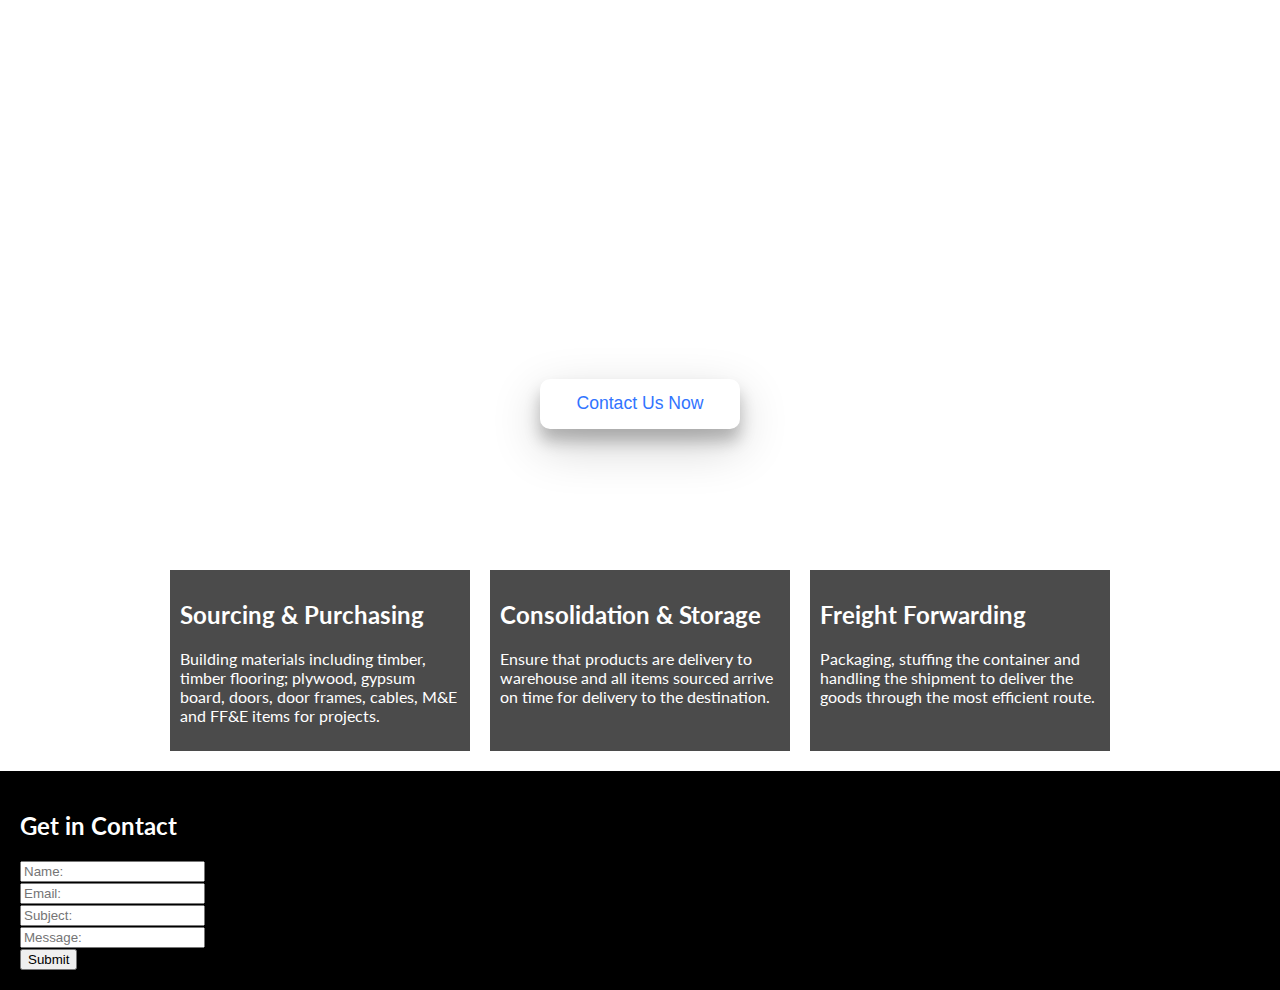
==== index.html @ b635711b "test commit" ====
<!DOCTYPE html>
<html lang="en">
<head>
    <meta charset="UTF-8">
    <meta name="viewport" content="width=device-width, initial-scale=1, minimum-scale=1" />
    <title>Supply Matters</title>
    <link href="assets/css/index.css" rel="stylesheet" type="text/css">
    <link href="assets/css/home.css" rel="stylesheet" type="text/css">
    <link href="https://fonts.googleapis.com/css2?family=Lato:ital,wght@0,400;0,700;0,900;1,300;1,900&display=swap" rel="stylesheet">
</head>
<body>
<div id="header">
    <ul>
        <li><a href="#home">Home</a></li>
        <li><a href="#about">About</a></li>
        <li><a href="#projects">Projects</a></li>
        <li><a href="#services">Services</a></li>
        <li><a href="#FAQ">FAQ</a></li>
    </ul>
</div>
<div id="content">
    <div id="home">
        <h1>Supply Matters</h1>
        <h2 id="animated-subtitle"></h2>
        <button>Contact Us Now</button>
    </div>
    <div id="description">
        <div class="sourcing description-element">
            <h2>Sourcing & Purchasing</h2>
            <p>Building materials including timber, timber flooring; plywood, gypsum board, doors, door frames, cables, M&E and FF&E items for projects.</p>
        </div>
        <div class="consolidation description-element">
            <h2>Consolidation & Storage</h2>
            <p>Ensure that products are delivery to warehouse and all items sourced arrive on time for delivery to the destination.</p>
        </div>
        <div class="freight description-element">
            <h2>Freight Forwarding</h2>
            <p>Packaging, stuffing the container and handling the shipment to deliver the goods through the most efficient route.</p>
        </div>
    </div>
</div>
<div id="footer">
    <h2>Get in Contact</h2>
    <form>
        <input type="text" placeholder="Name:">
    </br>
        <input type="email" placeholder="Email:">
    </br>

        <input type="text" placeholder="Subject:">
    </br>
    <input type="text" placeholder="Message:">
</br>

    <button type="submit">Submit</button>   
    </form>
</div>
<script src="assets/js/script.js"></script>
</body>
</html>
---- assets/css/index.css ----
* {
    box-sizing: border-box;
}

html, body {
    height: 100%;
    margin: 0;
}

body {
    display: flex;
    flex-direction: column;
    font-family: 'Lato', sans-serif;
    background-color: white;
}

#header {
    /* background-color: #ffb826; */
/* background-color: rgb(125, 52, 235); */
/* color: white; */
width: 100%;
min-height: 50px;
/* background-color: white; */
}

ul {
display: block;
width: fit-content;
margin: 0 auto;
padding: 20px;
}

li {
list-style-type: none;
display: inline-block;
/* padding: 10px; */
margin-right: 10px;
}

li a {
text-decoration: none;
color: white;
font-size: 1.3vw;
border-radius: 4px;
padding: 10px;
}

li a:hover {
background-color: white;
/* color: orange; */
color: black;
}

#content {
flex: 1;
/* margin-top: 50px; */
}

/* Footer */
#footer {
    background-color: black;
    color: white;
    padding: 20px;
}

@media screen and (max-width: 767px) {
    li a {
        font-size: 1rem;
    }
    li {
        margin: 0.5rem;
    }
}

@media screen and (min-width: 768px) and (max-width: 1023px) {
    li a {
        font-size: 1rem;
    }
}
---- assets/css/home.css ----
body {
    background-image: url('../img/Home-background2.jpg');
    background-position: center center;
    background-repeat: no-repeat;
    background-attachment: fixed;
    background-size: cover;
    /* background-position: center;
    background-repeat: repeat-x; */
    /* background-size: cover; */

}

li:nth-of-type(1) {
    border-bottom: 2px solid white;
}

/*Home*/
#home {
    color: white;
    height: 500px;
    width: 100%;
    text-align: center;
    display: flex;
    flex-direction: column;
    justify-content: center;
    align-items: center;
}

#home h1 {
    font-size: 6rem;
    font-weight: 900;
    margin: 0;
}

#home h2 {
    font-size: 2rem;
    font-weight: 900;
}

#home button {
    background-color: #fff;
    border: none;
    background-clip: padding-box;
    color: #3174ff;
    width: 200px;
    height: 50px;
    margin: 0 auto;
    border-radius: 10px;
    font-size: 1.1rem;
    cursor: pointer;
    transition-duration: 0.4s;
    box-shadow: 0 12px 16px 0 rgba(0,0,0,0.24),0 17px 50px 0 rgba(0,0,0,0.19);
}

#home button:hover {
    /* background-color: orange; */
    background-color: black;
    color: white;
}

/* Description */
#description {
    padding: 10px 0;
    display: flex;
    flex-wrap: wrap;
    justify-content: center;
    /* width: 80%; */
    margin: 0 auto;
}

.description-element {
    padding: 10px;
    width: 300px;
    /* height: 300px; */
    /* background-color: orange; */
    background-color: black;
    /* background-color: rgb(125, 52, 235); */
    color: white;
    /* background-color: rgb(52, 161, 235); */
    margin: 10px 10px;
    opacity: 0.7;
}

.description-element:hover {
    background-color: white;
    color: black;
    transition: 0.4s;
    border: 2px black solid;
}

/* About */

/* Projects */

.projects-photo-grid {
    display: flex;
    width: 70%;
    margin: 0 auto;
}

.projects-child {
    width: 250px;
    height: 250px;
}

@media screen and (max-width: 767px) {
    #content {
        margin-top: 70px;
    }

    #home h1 {
        font-size: 4rem;
    }
    #description {
        display: block;
        width: 100%;
    }
    .description-element {
        width: 90%;
        margin: 10px auto;
    }
}
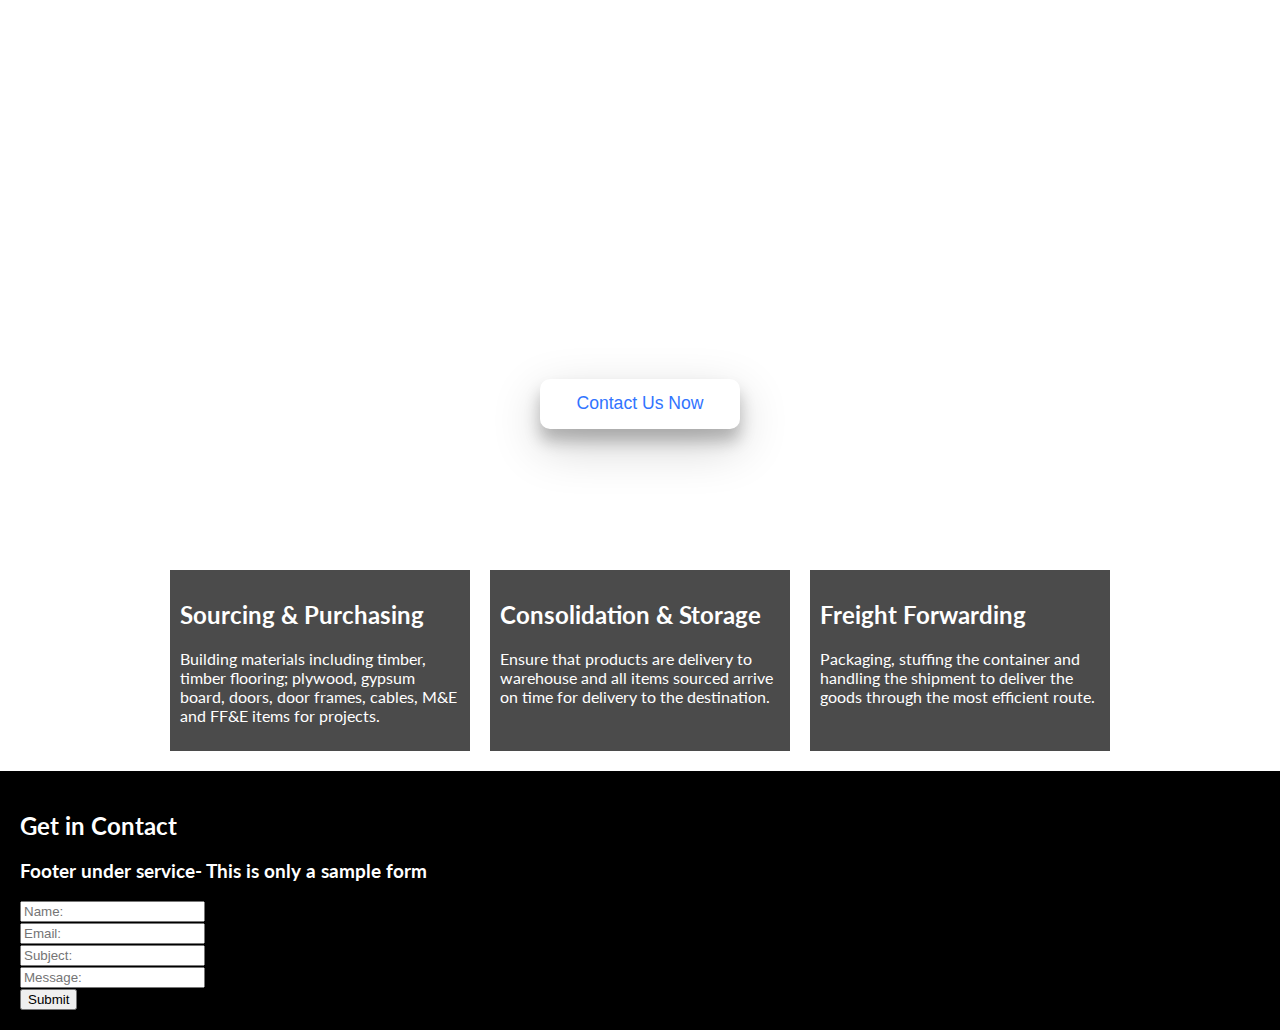
==== commit cb576222: "Fixed navigation between home, about and projects pages" ====
--- a/index.html
+++ b/index.html
@@ -12,8 +12,8 @@
 <div id="header">
     <ul>
         <li><a href="#home">Home</a></li>
-        <li><a href="#about">About</a></li>
-        <li><a href="#projects">Projects</a></li>
+        <li><a href="about.html">About</a></li>
+        <li><a href="projects.html">Projects</a></li>
         <li><a href="#services">Services</a></li>
         <li><a href="#FAQ">FAQ</a></li>
     </ul>
@@ -41,6 +41,7 @@
 </div>
 <div id="footer">
     <h2>Get in Contact</h2>
+    <h3>Footer under service- This is only a sample form</h3>
     <form>
         <input type="text" placeholder="Name:">
     </br>
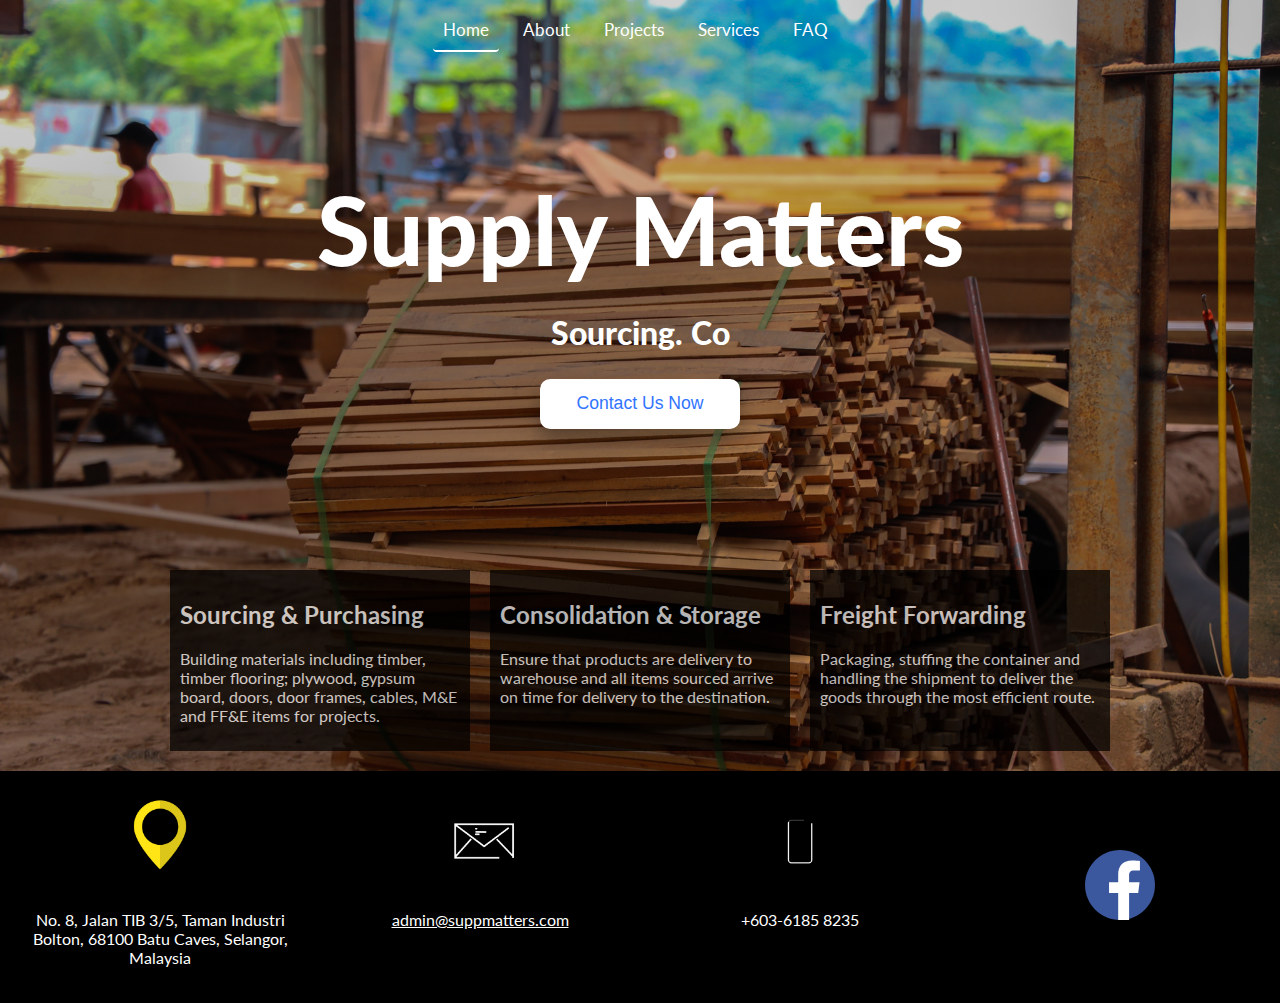
==== commit 2869d7f8: "Finished initial styles of pages, made new footer and fixed navigation" ====
--- a/index.html
+++ b/index.html
@@ -11,11 +11,11 @@
 <body>
 <div id="header">
     <ul>
-        <li><a href="#home">Home</a></li>
+        <li><a class="active" href="#home">Home</a></li>
         <li><a href="about.html">About</a></li>
         <li><a href="projects.html">Projects</a></li>
-        <li><a href="#services">Services</a></li>
-        <li><a href="#FAQ">FAQ</a></li>
+        <li><a href="services.html">Services</a></li>
+        <li><a href="FAQ.html">FAQ</a></li>
     </ul>
 </div>
 <div id="content">
@@ -40,22 +40,39 @@
     </div>
 </div>
 <div id="footer">
-    <h2>Get in Contact</h2>
-    <h3>Footer under service- This is only a sample form</h3>
-    <form>
-        <input type="text" placeholder="Name:">
-    </br>
-        <input type="email" placeholder="Email:">
-    </br>
+    <div class="footer-element">
+        <img src="assets/img/Location-icon.gif" width="100px">
+        <br>
+            <p>No. 8, Jalan TIB 3/5, Taman Industri Bolton, 68100 Batu Caves, Selangor, Malaysia</p>
+    </div>
+    <div class="footer-element">
+        <img src="assets/img/Email-icon.gif" width="100px">
+        <br>
+        <p><a href="mailto:admin@suppmatters.com">admin@suppmatters.com</a></p>
+    </div>
+    <div class="footer-element">
+        <img src="assets/img/Phone-icon.gif" width="100px">
+        <br>
+        <p>+603-6185 8235</p>
+    </div>
+    <div class="footer-element social">
+        <a href="https://www.facebook.com/Supply-Matters-Sdn-Bhd-130729460306403/" target="_blank"><img src="assets/img/Facebook-icon.svg" width="70px"></a>
+    </div>
+</div>
+<script>
+    var i = 0;
+    var txt = 'Sourcing. Consolidation. Shipping.'; /* The text */
+    var speed = 60; /* The speed/duration of the effect in milliseconds */
 
-        <input type="text" placeholder="Subject:">
-    </br>
-    <input type="text" placeholder="Message:">
-</br>
-
-    <button type="submit">Submit</button>   
-    </form>
-</div>
-<script src="assets/js/script.js"></script>
+    function typeWriter() {
+        if (i < txt.length) {
+        document.getElementById("animated-subtitle").innerHTML += txt.charAt(i);
+        i++;
+        setTimeout(typeWriter, speed);
+    }
+}
+//document.body.onclick = typeWriter;
+typeWriter();
+</script>
 </body>
 </html>--- a/assets/css/index.css
+++ b/assets/css/index.css
@@ -12,6 +12,10 @@
     flex-direction: column;
     font-family: 'Lato', sans-serif;
     background-color: white;
+}
+
+h1 {
+    font-size: 4rem;
 }
 
 #header {
@@ -51,16 +55,39 @@
 color: black;
 }
 
+.active {
+    border-bottom: 2px solid white;
+}
+
 #content {
 flex: 1;
-/* margin-top: 50px; */
 }
 
 /* Footer */
 #footer {
     background-color: black;
+    /* color: white;
+    padding: 20px; */
+    display: flex;
+    flex-wrap: wrap;
+}
+
+.footer-element {
+    text-align: center;
+    width: 25%;
     color: white;
     padding: 20px;
+}
+
+#footer a {
+    text-decoration: underline;
+    color: white;
+}
+
+#footer .social {
+    display: flex;
+    justify-content: center;
+    align-items: center;
 }
 
 @media screen and (max-width: 767px) {
@@ -70,10 +97,22 @@
     li {
         margin: 0.5rem;
     }
+    h1 {
+        font-size: 3rem;
+    }
+    .footer-element {
+        width: 100%;
+    }
 }
 
 @media screen and (min-width: 768px) and (max-width: 1023px) {
     li a {
         font-size: 1rem;
     }
+}
+
+@media screen and (max-width: 1023px) {
+  #content {
+    margin-top: 30px;
+  }
 }--- a/assets/css/home.css
+++ b/assets/css/home.css
@@ -1,5 +1,5 @@
 body {
-    background-image: url('../img/Home-background2.jpg');
+    background-image: url('../img/Home-background.jpg');
     background-position: center center;
     background-repeat: no-repeat;
     background-attachment: fixed;
@@ -7,11 +7,6 @@
     /* background-position: center;
     background-repeat: repeat-x; */
     /* background-size: cover; */
-
-}
-
-li:nth-of-type(1) {
-    border-bottom: 2px solid white;
 }
 
 /*Home*/
@@ -104,15 +99,11 @@
 }
 
 @media screen and (max-width: 767px) {
-    #content {
-        margin-top: 70px;
-    }
-
     #home h1 {
-        font-size: 4rem;
+        font-size: 4rem; !important
     }
     #description {
-        display: block;
+        /* display: block; */
         width: 100%;
     }
     .description-element {
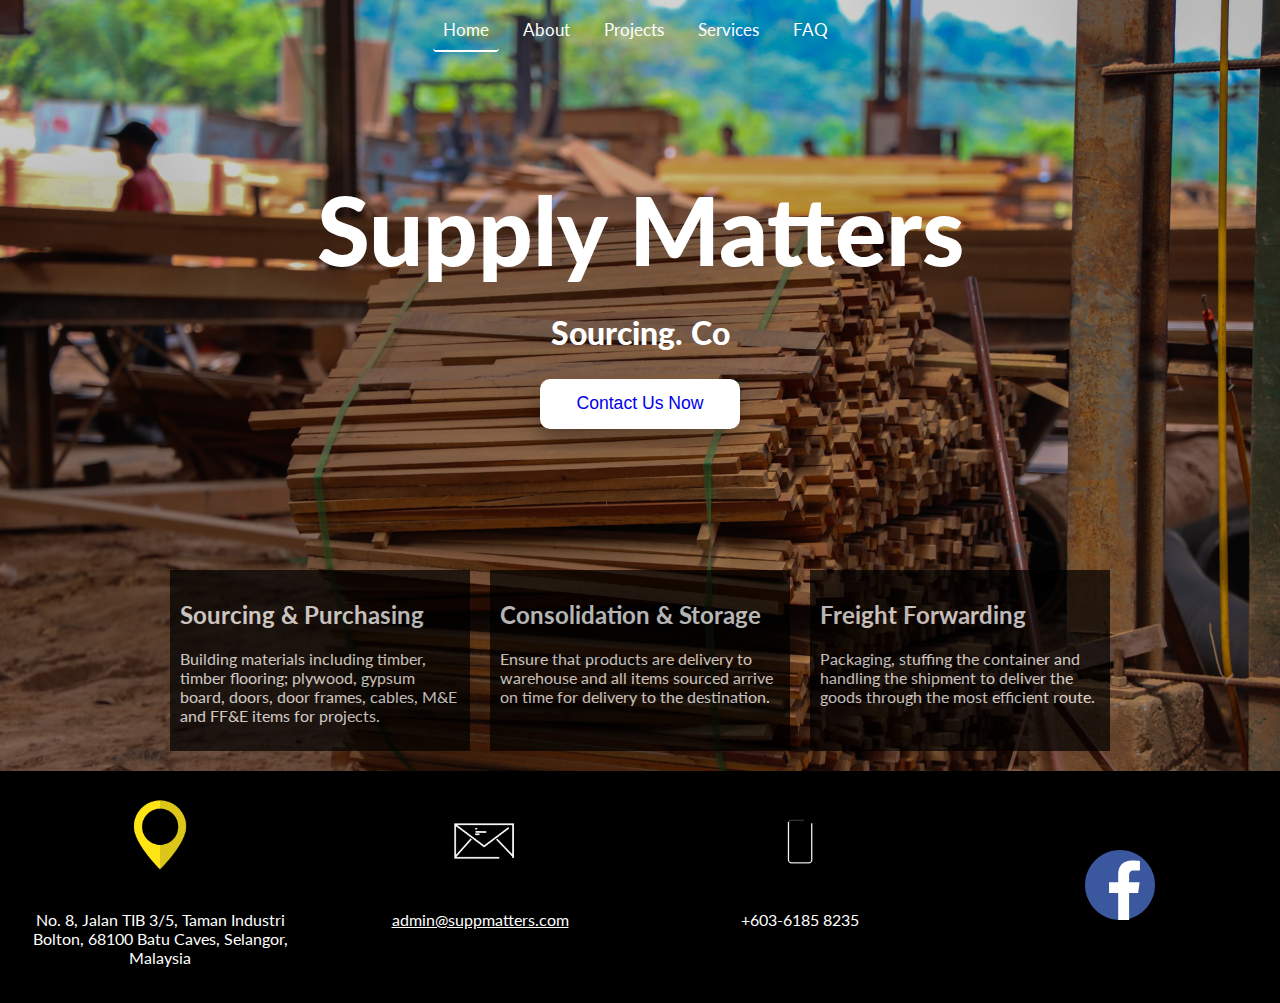
==== commit f2f57689: "Minor change with mobile navigation" ====
--- a/index.html
+++ b/index.html
@@ -10,6 +10,7 @@
 </head>
 <body>
 <div id="header">
+    <span class="nav-icon" style="font-size:30px;cursor:pointer" onclick="openNav()">&#9776;</span>
     <ul>
         <li><a class="active" href="#home">Home</a></li>
         <li><a href="about.html">About</a></li>
@@ -17,12 +18,22 @@
         <li><a href="services.html">Services</a></li>
         <li><a href="FAQ.html">FAQ</a></li>
     </ul>
+    <div id="myNav" class="overlay">
+        <a href="javascript:void(0)" class="closebtn" onclick="closeNav()">&times;</a>
+        <div class="overlay-content">
+            <a class="active" href="#home">Home</a>
+            <a href="about.html">About</a>
+            <a href="projects.html">Projects</a>
+            <a href="services.html">Services</a>
+            <a href="FAQ.html">FAQ</a>
+        </div>
+      </div>
 </div>
 <div id="content">
     <div id="home">
         <h1>Supply Matters</h1>
         <h2 id="animated-subtitle"></h2>
-        <button>Contact Us Now</button>
+        <button><a href="FAQ.html">Contact Us Now</a></button>
     </div>
     <div id="description">
         <div class="sourcing description-element">
@@ -74,5 +85,6 @@
 //document.body.onclick = typeWriter;
 typeWriter();
 </script>
+<script src="assets/js/script.js"></script>
 </body>
 </html>--- a/assets/css/index.css
+++ b/assets/css/index.css
@@ -59,6 +59,55 @@
     border-bottom: 2px solid white;
 }
 
+/* Phone Navigation */
+
+.nav-icon {
+    position: absolute;
+    left: 20px;
+    top: 20px;
+    display: none;
+}
+  .overlay {
+    height: 100%;
+    width: 0;
+    position: fixed;
+    z-index: 1;
+    top: 0;
+    left: 0;
+    background-color: rgb(0,0,0);
+    background-color: rgba(0,0,0, 0.9);
+    overflow-x: hidden;
+    transition: 0.5s;
+  }
+  
+  .overlay-content {
+    position: relative;
+    top: 25%;
+    width: 100%;
+    text-align: center;
+    margin-top: 30px;
+  }
+  
+  .overlay a {
+    padding: 8px;
+    text-decoration: none;
+    font-size: 36px;
+    color: #818181;
+    display: block;
+    transition: 0.3s;
+  }
+  
+  .overlay a:hover, .overlay a:focus {
+    color: #f1f1f1;
+  }
+  
+  .overlay .closebtn {
+    position: absolute;
+    top: 20px;
+    right: 45px;
+    font-size: 60px;
+  }
+
 #content {
 flex: 1;
 }
@@ -90,18 +139,46 @@
     align-items: center;
 }
 
+/* For the mobile nav-bar */
+@media screen and (max-height: 450px) {
+    .overlay a {font-size: 20px}
+    .overlay .closebtn {
+      font-size: 40px;
+      top: 15px;
+      right: 35px;
+    }
+    }
+
 @media screen and (max-width: 767px) {
-    li a {
+    /* li a {
         font-size: 1rem;
     }
     li {
         margin: 0.5rem;
-    }
+    } */
     h1 {
         font-size: 3rem;
     }
     .footer-element {
         width: 100%;
+    }
+
+    /* Mobile nav-bar */
+    .nav-icon {
+        display: block;
+    }
+    a.active {
+        border: none;
+        text-decoration: underline;
+    }
+    #header ul {
+        display: none;
+    }
+    .overlay a {font-size: 20px}
+    .overlay .closebtn {
+    font-size: 40px;
+    top: 15px;
+    right: 35px;
     }
 }
 
--- a/assets/css/home.css
+++ b/assets/css/home.css
@@ -51,6 +51,10 @@
     /* background-color: orange; */
     background-color: black;
     color: white;
+}
+
+#home button a {
+    text-decoration: none;
 }
 
 /* Description */
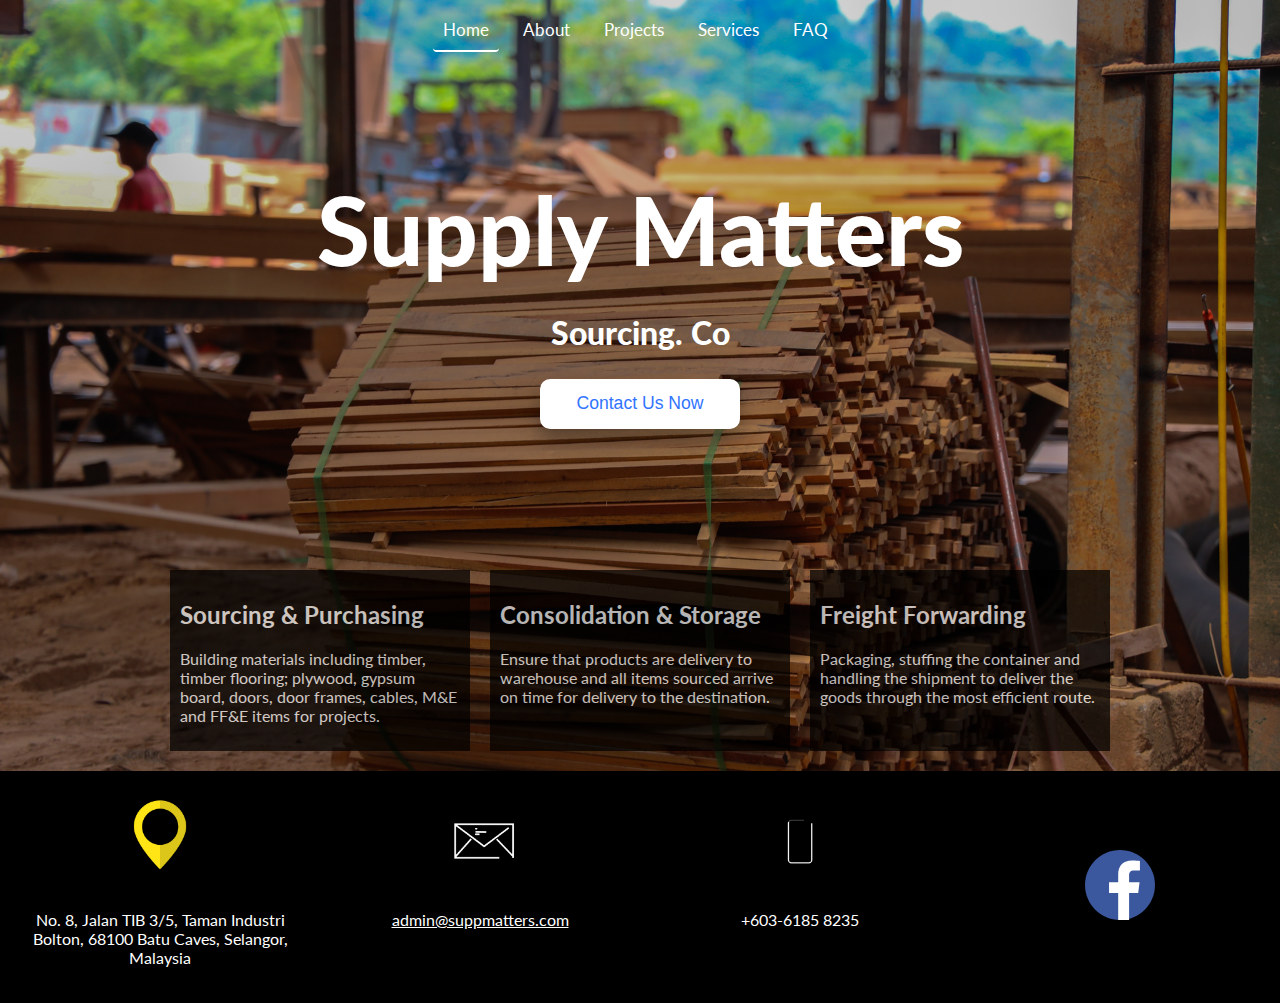
==== commit ad217b97: "Hyperlinked the whole button" ====
--- a/index.html
+++ b/index.html
@@ -33,7 +33,7 @@
     <div id="home">
         <h1>Supply Matters</h1>
         <h2 id="animated-subtitle"></h2>
-        <button><a href="FAQ.html">Contact Us Now</a></button>
+        <a href="FAQ.html"><button>Contact Us Now</button></a>
     </div>
     <div id="description">
         <div class="sourcing description-element">
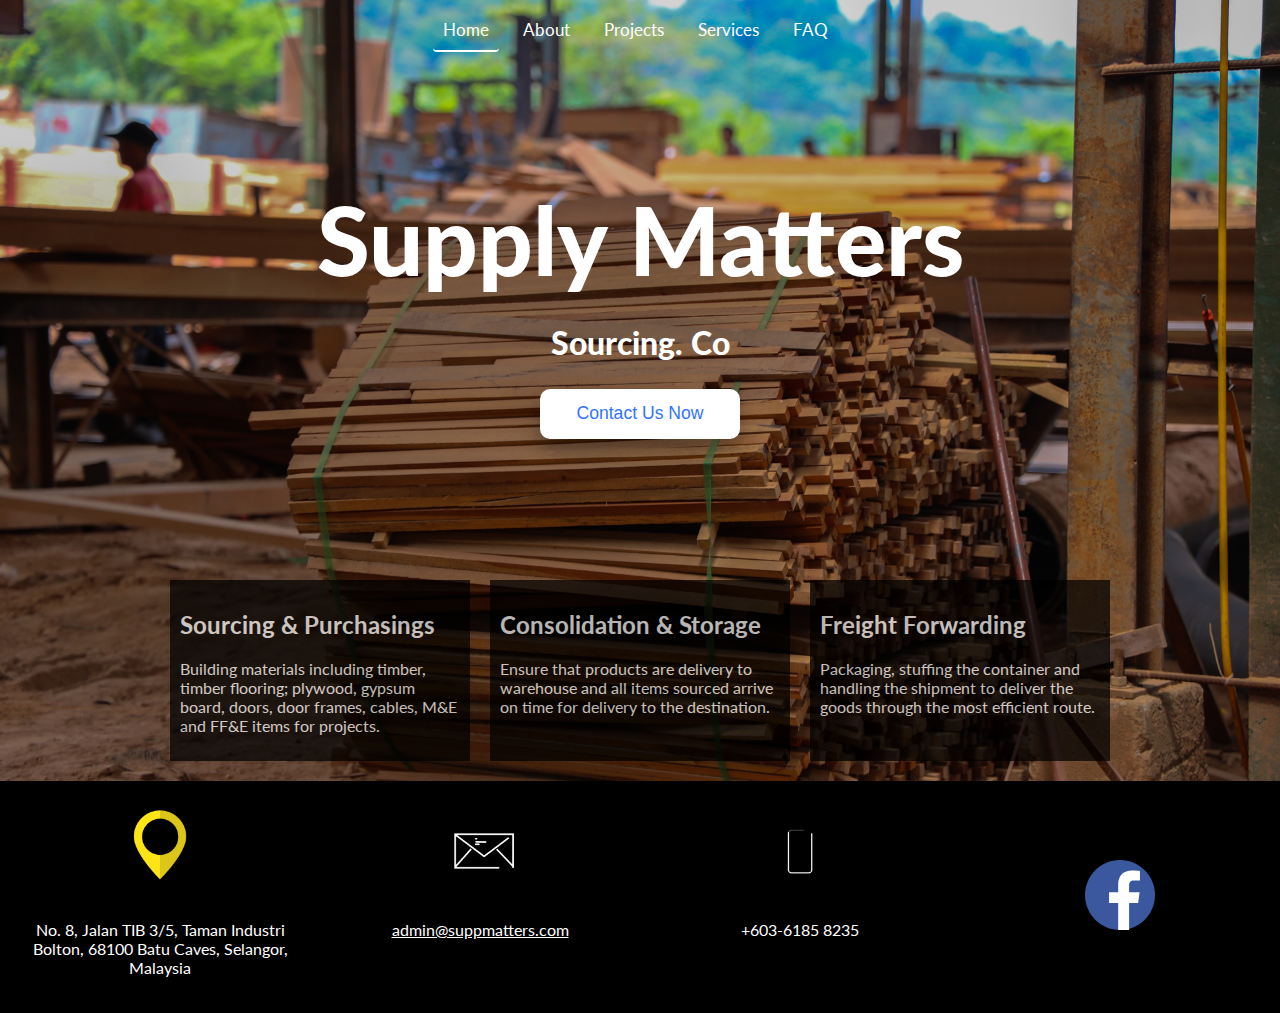
==== commit bec0cd88: "Test" ====
--- a/index.html
+++ b/index.html
@@ -37,7 +37,7 @@
     </div>
     <div id="description">
         <div class="sourcing description-element">
-            <h2>Sourcing & Purchasing</h2>
+            <h2>Sourcing & Purchasings</h2>
             <p>Building materials including timber, timber flooring; plywood, gypsum board, doors, door frames, cables, M&E and FF&E items for projects.</p>
         </div>
         <div class="consolidation description-element">
@@ -87,4 +87,4 @@
 </script>
 <script src="assets/js/script.js"></script>
 </body>
-</html>+</html>
--- a/assets/css/index.css
+++ b/assets/css/index.css
@@ -12,6 +12,8 @@
     flex-direction: column;
     font-family: 'Lato', sans-serif;
     background-color: white;
+min-height: 100vh;
+height: auto;
 }
 
 h1 {
@@ -192,4 +194,4 @@
   #content {
     margin-top: 30px;
   }
-}+}
